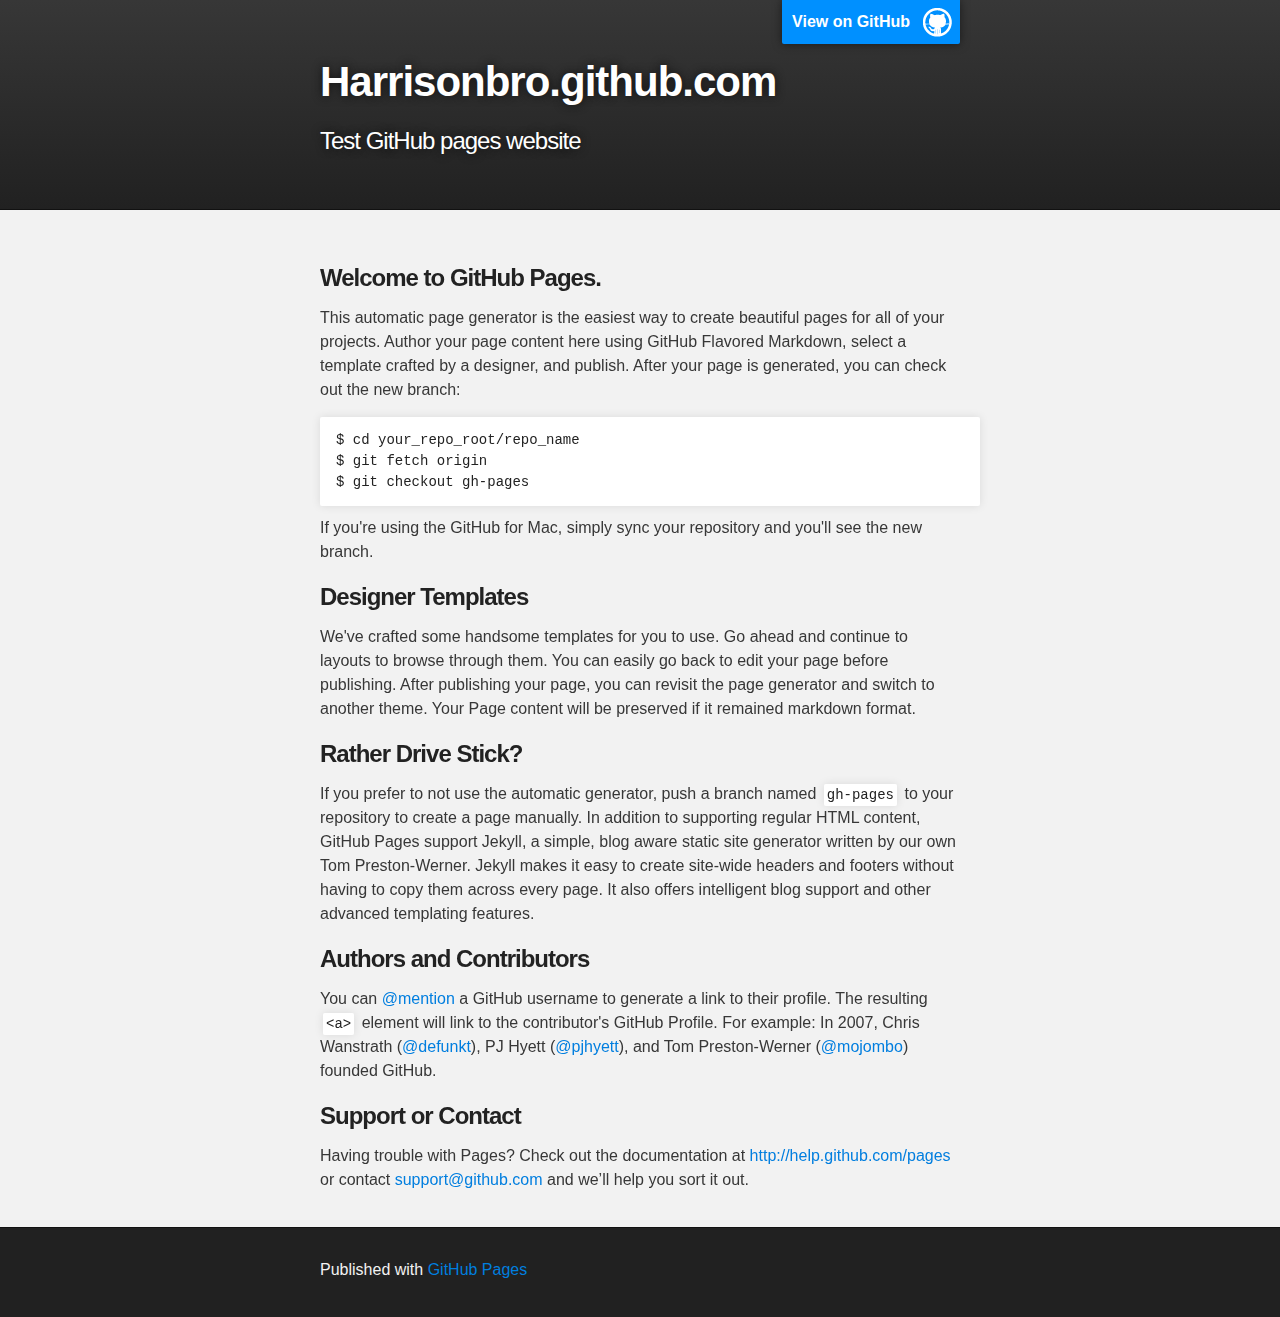
==== index.html @ d93cf43e "Replace master branch with page content via GitHub" ====
<!DOCTYPE html>
<html>

  <head>
    <meta charset='utf-8' />
    <meta http-equiv="X-UA-Compatible" content="chrome=1" />
    <meta name="description" content="Harrisonbro.github.com : Test GitHub pages website" />

    <link rel="stylesheet" type="text/css" media="screen" href="stylesheets/stylesheet.css">

    <title>Harrisonbro.github.com</title>
  </head>

  <body>

    <!-- HEADER -->
    <div id="header_wrap" class="outer">
        <header class="inner">
          <a id="forkme_banner" href="https://github.com/Harrisonbro">View on GitHub</a>

          <h1 id="project_title">Harrisonbro.github.com</h1>
          <h2 id="project_tagline">Test GitHub pages website</h2>

        </header>
    </div>

    <!-- MAIN CONTENT -->
    <div id="main_content_wrap" class="outer">
      <section id="main_content" class="inner">
        <h3>Welcome to GitHub Pages.</h3>

<p>This automatic page generator is the easiest way to create beautiful pages for all of your projects. Author your page content here using GitHub Flavored Markdown, select a template crafted by a designer, and publish. After your page is generated, you can check out the new branch:</p>

<pre><code>$ cd your_repo_root/repo_name
$ git fetch origin
$ git checkout gh-pages
</code></pre>

<p>If you're using the GitHub for Mac, simply sync your repository and you'll see the new branch.</p>

<h3>Designer Templates</h3>

<p>We've crafted some handsome templates for you to use. Go ahead and continue to layouts to browse through them. You can easily go back to edit your page before publishing. After publishing your page, you can revisit the page generator and switch to another theme. Your Page content will be preserved if it remained markdown format.</p>

<h3>Rather Drive Stick?</h3>

<p>If you prefer to not use the automatic generator, push a branch named <code>gh-pages</code> to your repository to create a page manually. In addition to supporting regular HTML content, GitHub Pages support Jekyll, a simple, blog aware static site generator written by our own Tom Preston-Werner. Jekyll makes it easy to create site-wide headers and footers without having to copy them across every page. It also offers intelligent blog support and other advanced templating features.</p>

<h3>Authors and Contributors</h3>

<p>You can <a href="https://github.com/blog/821" class="user-mention">@mention</a> a GitHub username to generate a link to their profile. The resulting <code>&lt;a&gt;</code> element will link to the contributor's GitHub Profile. For example: In 2007, Chris Wanstrath (<a href="https://github.com/defunkt" class="user-mention">@defunkt</a>), PJ Hyett (<a href="https://github.com/pjhyett" class="user-mention">@pjhyett</a>), and Tom Preston-Werner (<a href="https://github.com/mojombo" class="user-mention">@mojombo</a>) founded GitHub.</p>

<h3>Support or Contact</h3>

<p>Having trouble with Pages? Check out the documentation at <a href="http://help.github.com/pages">http://help.github.com/pages</a> or contact <a href="mailto:support@github.com">support@github.com</a> and we’ll help you sort it out.</p>
      </section>
    </div>

    <!-- FOOTER  -->
    <div id="footer_wrap" class="outer">
      <footer class="inner">
        <p>Published with <a href="http://pages.github.com">GitHub Pages</a></p>
      </footer>
    </div>

    

  </body>
</html>
---- stylesheets/stylesheet.css ----
/*******************************************************************************
Slate Theme for Github Pages
by Jason Costello, @jsncostello
*******************************************************************************/

@import url(pygment_trac.css);

/*******************************************************************************
MeyerWeb Reset
*******************************************************************************/

html, body, div, span, applet, object, iframe,
h1, h2, h3, h4, h5, h6, p, blockquote, pre,
a, abbr, acronym, address, big, cite, code,
del, dfn, em, img, ins, kbd, q, s, samp,
small, strike, strong, sub, sup, tt, var,
b, u, i, center,
dl, dt, dd, ol, ul, li,
fieldset, form, label, legend,
table, caption, tbody, tfoot, thead, tr, th, td,
article, aside, canvas, details, embed,
figure, figcaption, footer, header, hgroup,
menu, nav, output, ruby, section, summary,
time, mark, audio, video {
  margin: 0;
  padding: 0;
  border: 0;
  font: inherit;
  vertical-align: baseline;
}

/* HTML5 display-role reset for older browsers */
article, aside, details, figcaption, figure,
footer, header, hgroup, menu, nav, section {
  display: block;
}

ol, ul {
  list-style: none;
}

blockquote, q {
}

table {
  border-collapse: collapse;
  border-spacing: 0;
}

a:focus {
  outline: none;
}

/*******************************************************************************
Theme Styles
*******************************************************************************/

body {
  box-sizing: border-box;
  color:#373737;
  background: #212121;
  font-size: 16px;
  font-family: 'Myriad Pro', Calibri, Helvetica, Arial, sans-serif;
  line-height: 1.5;
  -webkit-font-smoothing: antialiased;
}

h1, h2, h3, h4, h5, h6 {
  margin: 10px 0;
  font-weight: 700;
  color:#222222;
  font-family: 'Lucida Grande', 'Calibri', Helvetica, Arial, sans-serif;
  letter-spacing: -1px;
}

h1 {
  font-size: 36px;
  font-weight: 700;
}

h2 {
  padding-bottom: 10px;
  font-size: 32px;
  background: url('../images/bg_hr.png') repeat-x bottom;
}

h3 {
  font-size: 24px;
}

h4 {
  font-size: 21px;
}

h5 {
  font-size: 18px;
}

h6 {
  font-size: 16px;
}

p {
  margin: 10px 0 15px 0;
}

footer p {
  color: #f2f2f2;
}

a {
  text-decoration: none;
  color: #007edf;
  text-shadow: none;

  transition: color 0.5s ease;
  transition: text-shadow 0.5s ease;
  -webkit-transition: color 0.5s ease;
  -webkit-transition: text-shadow 0.5s ease;
  -moz-transition: color 0.5s ease;
  -moz-transition: text-shadow 0.5s ease;
  -o-transition: color 0.5s ease;
  -o-transition: text-shadow 0.5s ease;
  -ms-transition: color 0.5s ease;
  -ms-transition: text-shadow 0.5s ease;
}

#main_content a:hover {
  color: #0069ba;
  text-shadow: #0090ff 0px 0px 2px;
}

footer a:hover {
  color: #43adff;
  text-shadow: #0090ff 0px 0px 2px;
}

em {
  font-style: italic;
}

strong {
  font-weight: bold;
}

img {
  position: relative;
  margin: 0 auto;
  max-width: 739px;
  padding: 5px;
  margin: 10px 0 10px 0;
  border: 1px solid #ebebeb;

  box-shadow: 0 0 5px #ebebeb;
  -webkit-box-shadow: 0 0 5px #ebebeb;
  -moz-box-shadow: 0 0 5px #ebebeb;
  -o-box-shadow: 0 0 5px #ebebeb;
  -ms-box-shadow: 0 0 5px #ebebeb;
}

pre, code {
  width: 100%;
  color: #222;
  background-color: #fff;

  font-family: Monaco, "Bitstream Vera Sans Mono", "Lucida Console", Terminal, monospace;
  font-size: 14px;

  border-radius: 2px;
  -moz-border-radius: 2px;
  -webkit-border-radius: 2px;



}

pre {
  width: 100%;
  padding: 10px;
  box-shadow: 0 0 10px rgba(0,0,0,.1);
  overflow: auto;
}

code {
  padding: 3px;
  margin: 0 3px;
  box-shadow: 0 0 10px rgba(0,0,0,.1);
}

pre code {
  display: block;
  box-shadow: none;
}

blockquote {
  color: #666;
  margin-bottom: 20px;
  padding: 0 0 0 20px;
  border-left: 3px solid #bbb;
}

ul, ol, dl {
  margin-bottom: 15px
}

ul li {
  list-style: inside;
  padding-left: 20px;
}

ol li {
  list-style: decimal inside;
  padding-left: 20px;
}

dl dt {
  font-weight: bold;
}

dl dd {
  padding-left: 20px;
  font-style: italic;
}

dl p {
  padding-left: 20px;
  font-style: italic;
}

hr {
  height: 1px;
  margin-bottom: 5px;
  border: none;
  background: url('../images/bg_hr.png') repeat-x center;
}

table {
  border: 1px solid #373737;
  margin-bottom: 20px;
  text-align: left;
 }

th {
  font-family: 'Lucida Grande', 'Helvetica Neue', Helvetica, Arial, sans-serif;
  padding: 10px;
  background: #373737;
  color: #fff;
 }

td {
  padding: 10px;
  border: 1px solid #373737;
 }

form {
  background: #f2f2f2;
  padding: 20px;
}

img {
  width: 100%;
  max-width: 100%;
}

/*******************************************************************************
Full-Width Styles
*******************************************************************************/

.outer {
  width: 100%;
}

.inner {
  position: relative;
  max-width: 640px;
  padding: 20px 10px;
  margin: 0 auto;
}

#forkme_banner {
  display: block;
  position: absolute;
  top:0;
  right: 10px;
  z-index: 10;
  padding: 10px 50px 10px 10px;
  color: #fff;
  background: url('../images/blacktocat.png') #0090ff no-repeat 95% 50%;
  font-weight: 700;
  box-shadow: 0 0 10px rgba(0,0,0,.5);
  border-bottom-left-radius: 2px;
  border-bottom-right-radius: 2px;
}

#header_wrap {
  background: #212121;
  background: -moz-linear-gradient(top, #373737, #212121);
  background: -webkit-linear-gradient(top, #373737, #212121);
  background: -ms-linear-gradient(top, #373737, #212121);
  background: -o-linear-gradient(top, #373737, #212121);
  background: linear-gradient(top, #373737, #212121);
}

#header_wrap .inner {
  padding: 50px 10px 30px 10px;
}

#project_title {
  margin: 0;
  color: #fff;
  font-size: 42px;
  font-weight: 700;
  text-shadow: #111 0px 0px 10px;
}

#project_tagline {
  color: #fff;
  font-size: 24px;
  font-weight: 300;
  background: none;
  text-shadow: #111 0px 0px 10px;
}

#downloads {
  position: absolute;
  width: 210px;
  z-index: 10;
  bottom: -40px;
  right: 0;
  height: 70px;
  background: url('../images/icon_download.png') no-repeat 0% 90%;
}

.zip_download_link {
  display: block;
  float: right;
  width: 90px;
  height:70px;
  text-indent: -5000px;
  overflow: hidden;
  background: url(../images/sprite_download.png) no-repeat bottom left;
}

.tar_download_link {
  display: block;
  float: right;
  width: 90px;
  height:70px;
  text-indent: -5000px;
  overflow: hidden;
  background: url(../images/sprite_download.png) no-repeat bottom right;
  margin-left: 10px;
}

.zip_download_link:hover {
  background: url(../images/sprite_download.png) no-repeat top left;
}

.tar_download_link:hover {
  background: url(../images/sprite_download.png) no-repeat top right;
}

#main_content_wrap {
  background: #f2f2f2;
  border-top: 1px solid #111;
  border-bottom: 1px solid #111;
}

#main_content {
  padding-top: 40px;
}

#footer_wrap {
  background: #212121;
}



/*******************************************************************************
Small Device Styles
*******************************************************************************/

@media screen and (max-width: 480px) {
  body {
    font-size:14px;
  }

  #downloads {
    display: none;
  }

  .inner {
    min-width: 320px;
    max-width: 480px;
  }

  #project_title {
  font-size: 32px;
  }

  h1 {
    font-size: 28px;
  }

  h2 {
    font-size: 24px;
  }

  h3 {
    font-size: 21px;
  }

  h4 {
    font-size: 18px;
  }

  h5 {
    font-size: 14px;
  }

  h6 {
    font-size: 12px;
  }

  code, pre {
    min-width: 320px;
    max-width: 480px;
    font-size: 11px;
  }

}
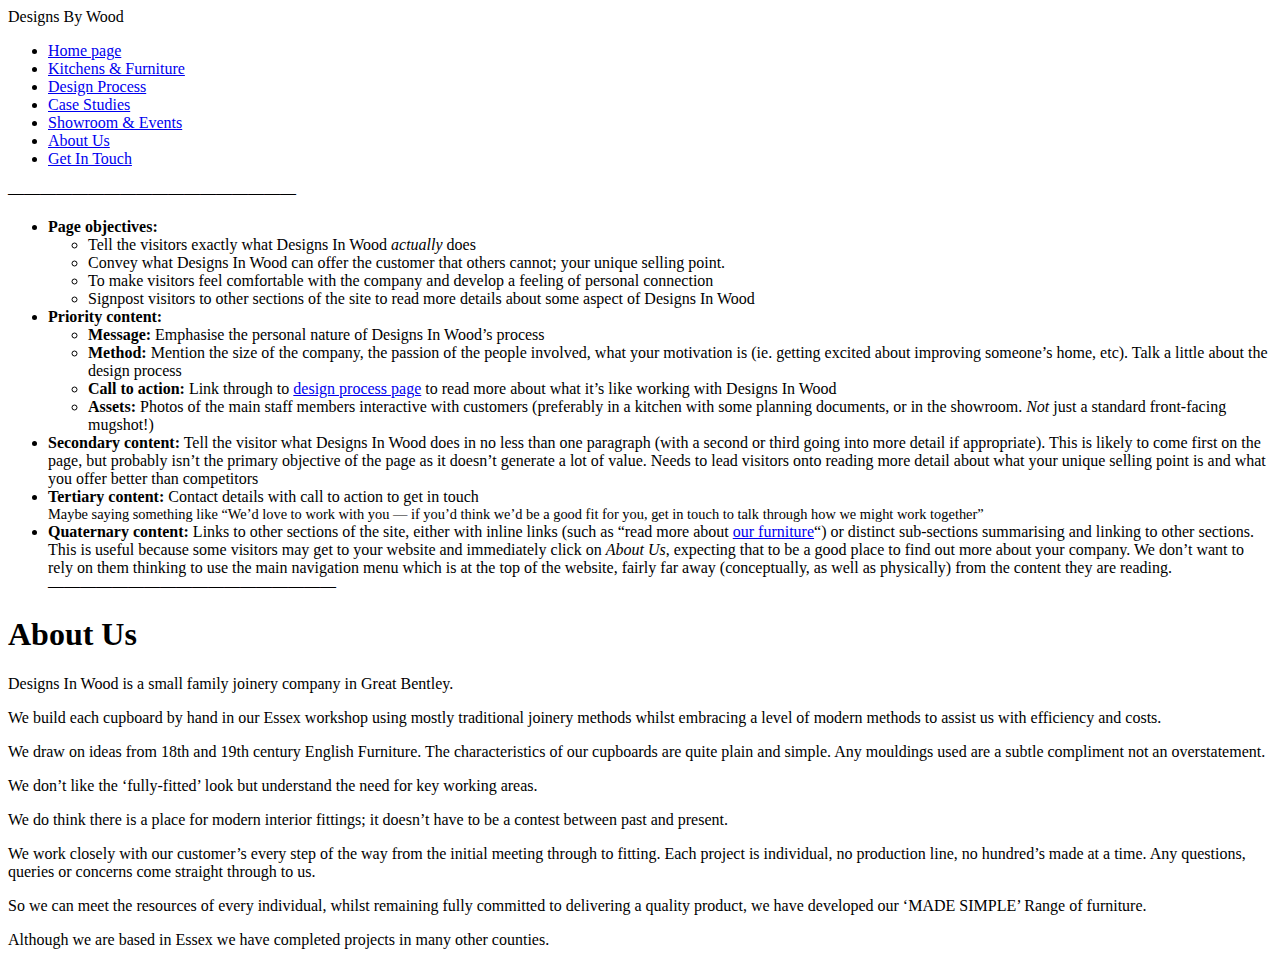
==== commit a71f9f84: "Added test index.html page" ====
--- a/index.html
+++ b/index.html
@@ -1,69 +1,75 @@
-<!DOCTYPE html>
-<html>
+<!DOCTYPE html PUBLIC "-//W3C//DTD XHTML 1.0 Transitional//EN" "http://www.w3.org/TR/xhtml1/DTD/xhtml1-transitional.dtd">
+<html xmlns="http://www.w3.org/1999/xhtml">
+<head>
+	<meta http-equiv="Content-Type" content="text/html; charset=utf-8" />
+	<title>Designs By Wood - About Us</title>
+	<script type="text/javascript" src="javascript/main.js"></script>
+	<link href="css/stylesheet.css" rel="stylesheet" type="text/css" />
+</head>
+<body>
+	<div id="wrapper">
+		<div id="header">Designs By Wood</div>
+		<div id="navbar">
+			<ul>
+				<li><a href="home-page.html">Home page</a></li>
+				<li><a href="kitchens--furniture.html">Kitchens &amp; Furniture</a>
+					<ul style="display: none;">
+					<li><a href="kitchens--furniture-specific-kitchens.html">Specific kitchens</a>		</li>
+					</ul>
+			</li>
+				<li><a href="design-process.html">Design Process</a></li>
+				<li><a href="case-studies.html">Case Studies</a></li>
+				<li><a href="showroom--events.html">Showroom &amp; Events</a></li>
+				<li><a href="about-us.html">About Us</a></li>
+				<li><a href="get-in-touch.html">Get In Touch</a>	</li>
+			
+			</ul>
+		</div>
+		<div id="content">
 
-  <head>
-    <meta charset='utf-8' />
-    <meta http-equiv="X-UA-Compatible" content="chrome=1" />
-    <meta name="description" content="Harrisonbro.github.com : Test GitHub pages website" />
+				<p>&#8212;&#8212;&#8212;&#8212;&#8212;&#8212;&#8212;&#8212;&#8212;&#8212;&#8212;&#8212;&#8212;&#8212;&#8212;&#8212;&#8212;&#8212;
+				<ul>
+					<li><strong>Page objectives:</strong>
+				<ul>
+					<li>Tell the visitors exactly what Designs In Wood <em>actually</em> does</li>
+					<li>Convey what Designs In Wood can offer the customer that others cannot; your unique selling point.</li>
+					<li>To make visitors feel comfortable with the company and develop a feeling of personal connection</li>
+					<li>Signpost visitors to other sections of the site to read more details about some aspect of Designs In Wood</li>
+				</ul></li>
+					<li><strong>Priority content:</strong>
+				<ul>
+					<li><strong>Message:</strong> Emphasise the personal nature of Designs In Wood&#8217;s process</li>
+					<li><strong>Method:</strong> Mention the size of the company, the passion of the people involved, what your motivation is (ie. getting excited about improving someone&#8217;s home, etc). Talk a little about the design process</li>
+					<li><strong>Call to action:</strong> Link through to <a href="design-process.html">design process page</a> to read more about what it&#8217;s like working with Designs In Wood</li>
+					<li><strong>Assets:</strong> Photos of the main staff members interactive with customers (preferably in a kitchen with some planning documents, or in the showroom. <em>Not</em> just a standard front-facing mugshot!)</li>
+				</ul></li>
+					<li><strong>Secondary content:</strong> Tell the visitor what Designs In Wood does in no less than one paragraph (with a second or third going into more detail if appropriate). This is likely to come first on the page, but probably isn&#8217;t the primary objective of the page as it doesn&#8217;t generate a lot of value. Needs to lead visitors onto reading more detail about what your unique selling point is and what you offer better than competitors</li>
+					<li><strong>Tertiary content:</strong> Contact details with call to action to get in touch <span style="display:block;font-size:0.9em;">Maybe saying something like &#8220;We&#8217;d love to work with you — if you&#8217;d think we&#8217;d be a good fit for you, get in touch to talk through how we might work together&#8221;</span></li>
+					<li><strong>Quaternary content:</strong> Links to other sections of the site, either with inline links (such as &#8220;read more about <a href="kitchens--furniture.html">our furniture</a>&#8220;) or distinct sub-sections summarising and linking to other sections. This is useful because some visitors may get to your website and immediately click on <em>About Us</em>, expecting that to be a good place to find out more about your company. We don&#8217;t want to rely on them thinking to use the main navigation menu which is at the top of the website, fairly far away (conceptually, as well as physically) from the content they are reading.<br />
+			&#8212;&#8212;&#8212;&#8212;&#8212;&#8212;&#8212;&#8212;&#8212;&#8212;&#8212;&#8212;&#8212;&#8212;&#8212;&#8212;&#8212;&#8212;</li>
+				</ul></p>
+			
+				<h1>About Us</h1>
+			
+				<p>Designs In Wood is a small family joinery company in Great Bentley.</p>
+			
+				<p>We build each cupboard by hand in our Essex workshop using mostly traditional joinery methods whilst embracing a level of modern methods to assist us with efficiency and costs.</p>
+			
+				<p>We draw on ideas from 18th and 19th century English Furniture.  The characteristics of our cupboards are quite plain and simple.  Any mouldings used are a subtle compliment not an overstatement.</p>
+			
+				<p>We don&#8217;t like the &#8216;fully-fitted&#8217; look but understand the need for key working areas.</p>
+			
+				<p>We do think there is a place for modern interior fittings; it doesn&#8217;t have to be a contest between past and present.</p>
+			
+				<p>We work closely with our customer&#8217;s every step of the way from the initial meeting through to fitting.  Each project is individual, no production line, no hundred&#8217;s made at a time.  Any questions, queries or concerns come straight through to us. </p>
+			
+				<p>So we can meet the resources of every individual, whilst remaining fully committed to delivering a quality product, we have developed our &#8216;<span class="caps">MADE</span> <span class="caps">SIMPLE</span>&#8217; Range of furniture.</p>
+			
+				<p>Although we are based in Essex we have completed projects in many other counties.</p>
 
-    <link rel="stylesheet" type="text/css" media="screen" href="stylesheets/stylesheet.css">
+		</div>
+		<div class="break"></div>
+	</div>
+</body>
+</html>
 
-    <title>Harrisonbro.github.com</title>
-  </head>
-
-  <body>
-
-    <!-- HEADER -->
-    <div id="header_wrap" class="outer">
-        <header class="inner">
-          <a id="forkme_banner" href="https://github.com/Harrisonbro">View on GitHub</a>
-
-          <h1 id="project_title">Harrisonbro.github.com</h1>
-          <h2 id="project_tagline">Test GitHub pages website</h2>
-
-        </header>
-    </div>
-
-    <!-- MAIN CONTENT -->
-    <div id="main_content_wrap" class="outer">
-      <section id="main_content" class="inner">
-        <h3>Welcome to GitHub Pages.</h3>
-
-<p>This automatic page generator is the easiest way to create beautiful pages for all of your projects. Author your page content here using GitHub Flavored Markdown, select a template crafted by a designer, and publish. After your page is generated, you can check out the new branch:</p>
-
-<pre><code>$ cd your_repo_root/repo_name
-$ git fetch origin
-$ git checkout gh-pages
-</code></pre>
-
-<p>If you're using the GitHub for Mac, simply sync your repository and you'll see the new branch.</p>
-
-<h3>Designer Templates</h3>
-
-<p>We've crafted some handsome templates for you to use. Go ahead and continue to layouts to browse through them. You can easily go back to edit your page before publishing. After publishing your page, you can revisit the page generator and switch to another theme. Your Page content will be preserved if it remained markdown format.</p>
-
-<h3>Rather Drive Stick?</h3>
-
-<p>If you prefer to not use the automatic generator, push a branch named <code>gh-pages</code> to your repository to create a page manually. In addition to supporting regular HTML content, GitHub Pages support Jekyll, a simple, blog aware static site generator written by our own Tom Preston-Werner. Jekyll makes it easy to create site-wide headers and footers without having to copy them across every page. It also offers intelligent blog support and other advanced templating features.</p>
-
-<h3>Authors and Contributors</h3>
-
-<p>You can <a href="https://github.com/blog/821" class="user-mention">@mention</a> a GitHub username to generate a link to their profile. The resulting <code>&lt;a&gt;</code> element will link to the contributor's GitHub Profile. For example: In 2007, Chris Wanstrath (<a href="https://github.com/defunkt" class="user-mention">@defunkt</a>), PJ Hyett (<a href="https://github.com/pjhyett" class="user-mention">@pjhyett</a>), and Tom Preston-Werner (<a href="https://github.com/mojombo" class="user-mention">@mojombo</a>) founded GitHub.</p>
-
-<h3>Support or Contact</h3>
-
-<p>Having trouble with Pages? Check out the documentation at <a href="http://help.github.com/pages">http://help.github.com/pages</a> or contact <a href="mailto:support@github.com">support@github.com</a> and we’ll help you sort it out.</p>
-      </section>
-    </div>
-
-    <!-- FOOTER  -->
-    <div id="footer_wrap" class="outer">
-      <footer class="inner">
-        <p>Published with <a href="http://pages.github.com">GitHub Pages</a></p>
-      </footer>
-    </div>
-
-    
-
-  </body>
-</html>
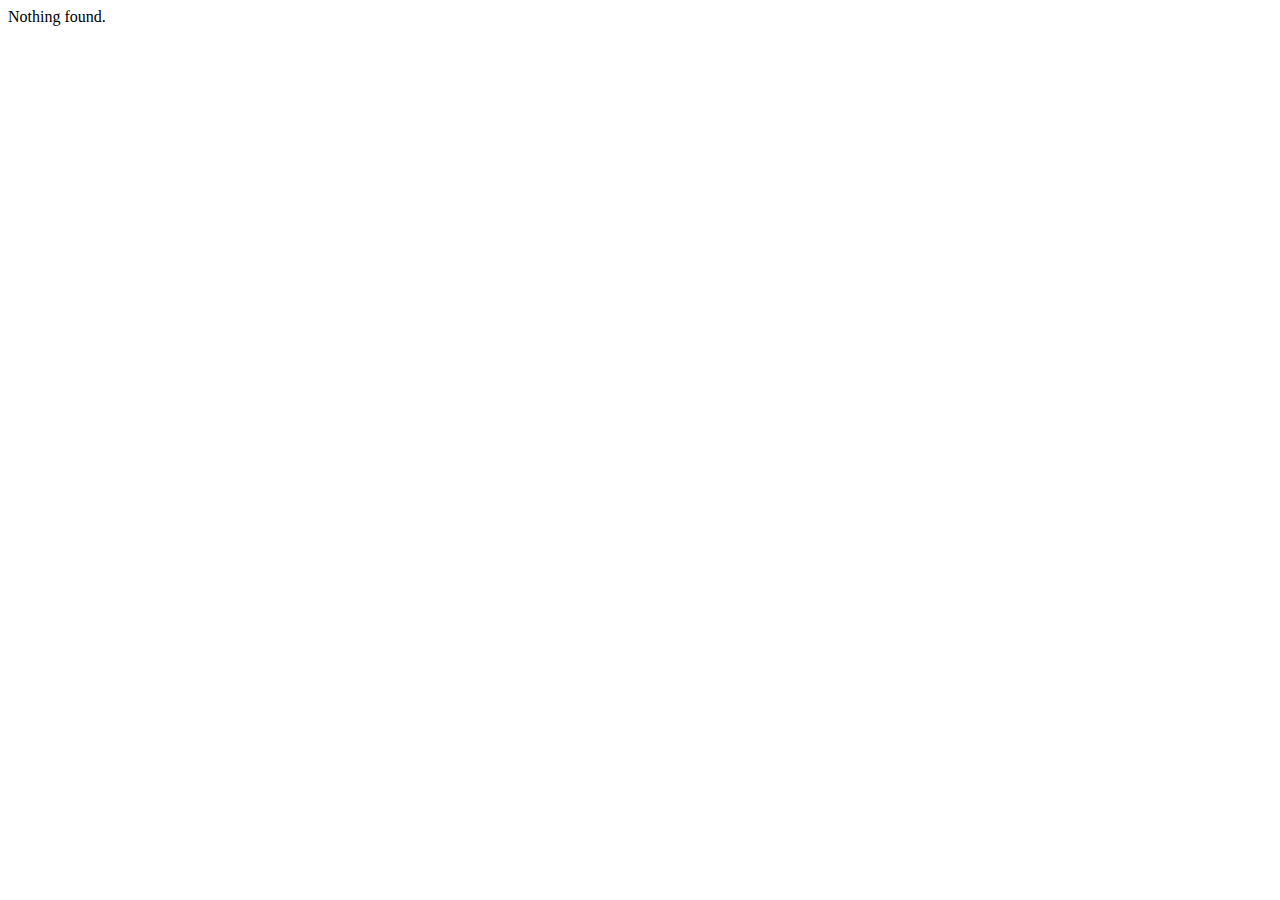
==== commit 4837acad: "Replaced root index.html with blank page." ====
--- a/index.html
+++ b/index.html
@@ -2,74 +2,10 @@
 <html xmlns="http://www.w3.org/1999/xhtml">
 <head>
 	<meta http-equiv="Content-Type" content="text/html; charset=utf-8" />
-	<title>Designs By Wood - About Us</title>
-	<script type="text/javascript" src="javascript/main.js"></script>
-	<link href="css/stylesheet.css" rel="stylesheet" type="text/css" />
+	<title>Harrisonbro | GitHub</title>
 </head>
 <body>
-	<div id="wrapper">
-		<div id="header">Designs By Wood</div>
-		<div id="navbar">
-			<ul>
-				<li><a href="home-page.html">Home page</a></li>
-				<li><a href="kitchens--furniture.html">Kitchens &amp; Furniture</a>
-					<ul style="display: none;">
-					<li><a href="kitchens--furniture-specific-kitchens.html">Specific kitchens</a>		</li>
-					</ul>
-			</li>
-				<li><a href="design-process.html">Design Process</a></li>
-				<li><a href="case-studies.html">Case Studies</a></li>
-				<li><a href="showroom--events.html">Showroom &amp; Events</a></li>
-				<li><a href="about-us.html">About Us</a></li>
-				<li><a href="get-in-touch.html">Get In Touch</a>	</li>
-			
-			</ul>
-		</div>
-		<div id="content">
-
-				<p>&#8212;&#8212;&#8212;&#8212;&#8212;&#8212;&#8212;&#8212;&#8212;&#8212;&#8212;&#8212;&#8212;&#8212;&#8212;&#8212;&#8212;&#8212;
-				<ul>
-					<li><strong>Page objectives:</strong>
-				<ul>
-					<li>Tell the visitors exactly what Designs In Wood <em>actually</em> does</li>
-					<li>Convey what Designs In Wood can offer the customer that others cannot; your unique selling point.</li>
-					<li>To make visitors feel comfortable with the company and develop a feeling of personal connection</li>
-					<li>Signpost visitors to other sections of the site to read more details about some aspect of Designs In Wood</li>
-				</ul></li>
-					<li><strong>Priority content:</strong>
-				<ul>
-					<li><strong>Message:</strong> Emphasise the personal nature of Designs In Wood&#8217;s process</li>
-					<li><strong>Method:</strong> Mention the size of the company, the passion of the people involved, what your motivation is (ie. getting excited about improving someone&#8217;s home, etc). Talk a little about the design process</li>
-					<li><strong>Call to action:</strong> Link through to <a href="design-process.html">design process page</a> to read more about what it&#8217;s like working with Designs In Wood</li>
-					<li><strong>Assets:</strong> Photos of the main staff members interactive with customers (preferably in a kitchen with some planning documents, or in the showroom. <em>Not</em> just a standard front-facing mugshot!)</li>
-				</ul></li>
-					<li><strong>Secondary content:</strong> Tell the visitor what Designs In Wood does in no less than one paragraph (with a second or third going into more detail if appropriate). This is likely to come first on the page, but probably isn&#8217;t the primary objective of the page as it doesn&#8217;t generate a lot of value. Needs to lead visitors onto reading more detail about what your unique selling point is and what you offer better than competitors</li>
-					<li><strong>Tertiary content:</strong> Contact details with call to action to get in touch <span style="display:block;font-size:0.9em;">Maybe saying something like &#8220;We&#8217;d love to work with you — if you&#8217;d think we&#8217;d be a good fit for you, get in touch to talk through how we might work together&#8221;</span></li>
-					<li><strong>Quaternary content:</strong> Links to other sections of the site, either with inline links (such as &#8220;read more about <a href="kitchens--furniture.html">our furniture</a>&#8220;) or distinct sub-sections summarising and linking to other sections. This is useful because some visitors may get to your website and immediately click on <em>About Us</em>, expecting that to be a good place to find out more about your company. We don&#8217;t want to rely on them thinking to use the main navigation menu which is at the top of the website, fairly far away (conceptually, as well as physically) from the content they are reading.<br />
-			&#8212;&#8212;&#8212;&#8212;&#8212;&#8212;&#8212;&#8212;&#8212;&#8212;&#8212;&#8212;&#8212;&#8212;&#8212;&#8212;&#8212;&#8212;</li>
-				</ul></p>
-			
-				<h1>About Us</h1>
-			
-				<p>Designs In Wood is a small family joinery company in Great Bentley.</p>
-			
-				<p>We build each cupboard by hand in our Essex workshop using mostly traditional joinery methods whilst embracing a level of modern methods to assist us with efficiency and costs.</p>
-			
-				<p>We draw on ideas from 18th and 19th century English Furniture.  The characteristics of our cupboards are quite plain and simple.  Any mouldings used are a subtle compliment not an overstatement.</p>
-			
-				<p>We don&#8217;t like the &#8216;fully-fitted&#8217; look but understand the need for key working areas.</p>
-			
-				<p>We do think there is a place for modern interior fittings; it doesn&#8217;t have to be a contest between past and present.</p>
-			
-				<p>We work closely with our customer&#8217;s every step of the way from the initial meeting through to fitting.  Each project is individual, no production line, no hundred&#8217;s made at a time.  Any questions, queries or concerns come straight through to us. </p>
-			
-				<p>So we can meet the resources of every individual, whilst remaining fully committed to delivering a quality product, we have developed our &#8216;<span class="caps">MADE</span> <span class="caps">SIMPLE</span>&#8217; Range of furniture.</p>
-			
-				<p>Although we are based in Essex we have completed projects in many other counties.</p>
-
-		</div>
-		<div class="break"></div>
-	</div>
+  Nothing found.
 </body>
 </html>
 
